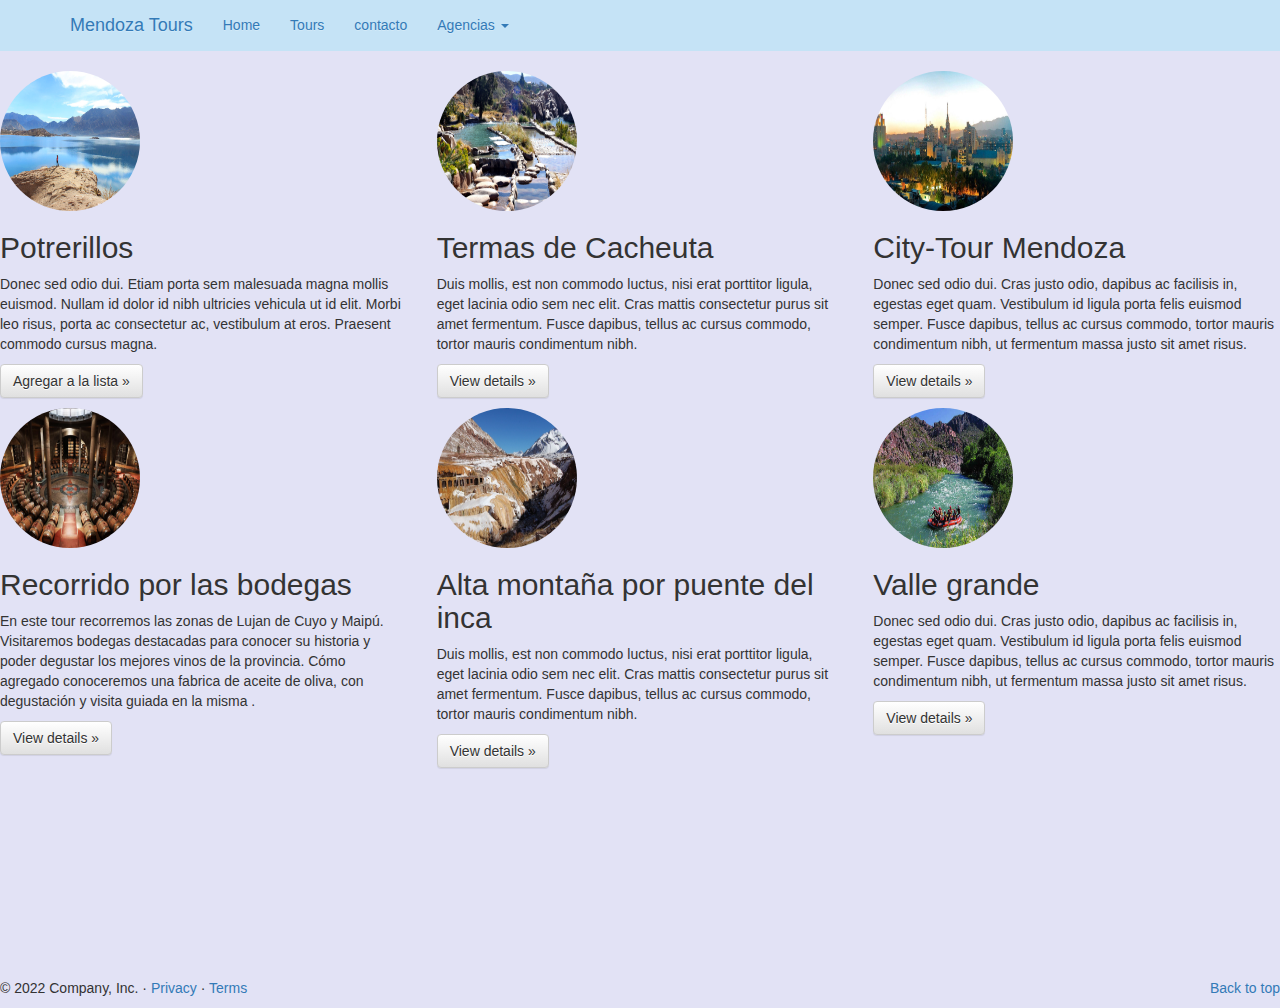
==== agencias.html @ 8c146cc8 "Primer commit sin mejoras" ====
<!DOCTYPE html>
<html lang="es">
<head>
    <meta charset="UTF-8">
    <meta http-equiv="X-UA-Compatible" content="IE=edge">
    <meta name="viewport" content="width=device-width, initial-scale=1.0">
    <title>Mendoza Tours</title>
    <link rel="stylesheet" href="css/bootstrap.min.css">
    <link rel="stylesheet" href="css/bootstrap-theme.min.css">
    <link rel="stylesheet" href="css/style.css">
</head>
<body>
    <div class="navbar-wrapper">
        <div>
    
          <nav class="navbar navbar-static-top">
            <div class="container">
              <div class="navbar-header">
                <button type="button" class="navbar-toggle collapsed" data-toggle="collapse" data-target="#navbar" aria-expanded="false" aria-controls="navbar">
                  <span class="sr-only">Toggle navigation</span>
                  <span class="icon-bar"></span>
                  <span class="icon-bar"></span>
                  <span class="icon-bar"></span>
                </button>
                <a class="navbar-brand" href="index.html">Mendoza Tours</a>
              </div>
              <div id="navbar" class="navbar-collapse collapse">
                <ul class="nav navbar-nav">
                  <li class="active"><a href="index.html">Home</a></li>
                  <li><a href="">Tours</a></li>
                  <li><a href="contacto.html">contacto</a></li>
                  <li class="dropdown">
                    <a href="#" class="dropdown-toggle" data-toggle="dropdown" role="button" aria-haspopup="true" aria-expanded="false">Agencias <span class="caret"></span></a>
                    <ul class="dropdown-menu">
                      <li><a href="https://mayasturismo.com.ar/">Mayas</a></li>
                      <li><a href="https://aymaramendoza.com.ar/contacto/">Aymara</a></li>
                      <li><a href="https://www.lozadaviajes.com/">Lozada</a></li>

                    </ul>
                  </li>
                </ul>
              </div>
            </div>
          </nav>
              
        </div>
    </div>

    <!-- Three columns of text below the carousel -->
    <div class="row">
        <div class="col-lg-4">
          <img class="img-circle" src="/imagenes/potrerillos3.jpg" alt="Generic placeholder image" width="140" height="140">
          <h2>Potrerillos</h2>
          <p>Donec sed odio dui. Etiam porta sem malesuada magna mollis euismod. Nullam id dolor id nibh ultricies vehicula ut id elit. Morbi leo risus, porta ac consectetur ac, vestibulum at eros. Praesent commodo cursus magna.</p>
          <p><a class="btn btn-default" href="#" role="button">Agregar a la lista »</a></p>
        </div><!-- /.col-lg-4 -->
        <div class="col-lg-4">
          <img class="img-circle" src="/imagenes/cacheuta.jpg" alt="Generic placeholder image" width="140" height="140">
          <h2>Termas de Cacheuta</h2>
          <p>Duis mollis, est non commodo luctus, nisi erat porttitor ligula, eget lacinia odio sem nec elit. Cras mattis consectetur purus sit amet fermentum. Fusce dapibus, tellus ac cursus commodo, tortor mauris condimentum nibh.</p>
          <p><a class="btn btn-default" href="#" role="button">View details »</a></p>
        </div><!-- /.col-lg-4 -->
        <div class="col-lg-4">
          <img class="img-circle" src="/imagenes/ciudad.jpg" alt="Generic placeholder image" width="140" height="140">
          <h2>City-Tour Mendoza</h2>
          <p>Donec sed odio dui. Cras justo odio, dapibus ac facilisis in, egestas eget quam. Vestibulum id ligula porta felis euismod semper. Fusce dapibus, tellus ac cursus commodo, tortor mauris condimentum nibh, ut fermentum massa justo sit amet risus.</p>
          <p><a class="btn btn-default" href="#" role="button">View details »</a></p>
        </div><!-- /.col-lg-4 -->
      </div><!-- /.row -->
          <!-- Three columns of text below the carousel -->
    <div class="row">
        <div class="col-lg-4">
          <img class="img-circle" src="/imagenes/bodega.jpg" alt="Generic placeholder image" width="140" height="140">
          <h2>Recorrido por las bodegas</h2>
          <p>En este tour recorremos las zonas de Lujan de Cuyo y Maipú. Visitaremos bodegas destacadas para conocer su historia y poder degustar los mejores vinos de la provincia. Cómo agregado conoceremos una fabrica de aceite de oliva, con degustación y visita guiada en la misma .</p>
          <p><a class="btn btn-default" href="#" role="button">View details »</a></p>
        </div><!-- /.col-lg-4 -->
        <div class="col-lg-4">
          <img class="img-circle" src="/imagenes/puentedelinca.jpg" alt="Generic placeholder image" width="140" height="140">
          <h2>Alta montaña por puente del inca</h2>
          <p>Duis mollis, est non commodo luctus, nisi erat porttitor ligula, eget lacinia odio sem nec elit. Cras mattis consectetur purus sit amet fermentum. Fusce dapibus, tellus ac cursus commodo, tortor mauris condimentum nibh.</p>
          <p><a class="btn btn-default" href="#" role="button">View details »</a></p>
        </div><!-- /.col-lg-4 -->
        <div class="col-lg-4">
          <img class="img-circle" src="/imagenes/vallegrande.jpg" alt="Generic placeholder image" width="140" height="140">
          <h2>Valle grande</h2>
          <p>Donec sed odio dui. Cras justo odio, dapibus ac facilisis in, egestas eget quam. Vestibulum id ligula porta felis euismod semper. Fusce dapibus, tellus ac cursus commodo, tortor mauris condimentum nibh, ut fermentum massa justo sit amet risus.</p>
          <p><a class="btn btn-default" href="#" role="button">View details »</a></p>
        </div><!-- /.col-lg-4 -->
      </div><!-- /.row -->

      <footer class="margin-top-300">
        <p class="pull-right"><a href="#">Back to top</a></p>
        <p>© 2022 Company, Inc. · <a href="#">Privacy</a> · <a href="#">Terms</a></p>

      </footer>



    <script src="https://code.jquery.com/jquery-3.6.1.min.js" integrity="sha256-o88AwQnZB+VDvE9tvIXrMQaPlFFSUTR+nldQm1LuPXQ=" crossorigin="anonymous"></script>


              <script src="/js/bootstrap.min.js"></script>
</body>
</html>
---- css/style.css ----
.margin-bottom-sm{
    margin-bottom: 20px;
}
.margin-bottom-0 {
    margin-bottom: 0;
}
.navbar{
    background-color: rgba(7, 238, 255, 0.13);
}

.carousel .carousel-inner .item{
    max-height: 400px;
}

.carousel .carousel-inner .item img{
    width: 100%;

}
.margin-left {
    margin-block-end: 10px;

}

body {
    background-color: rgba(7, 7, 168, 0.116);
}
.margin-top-30{
    margin-top: 30px;
}
.margin-top-300{
    margin-top: 200px;
}
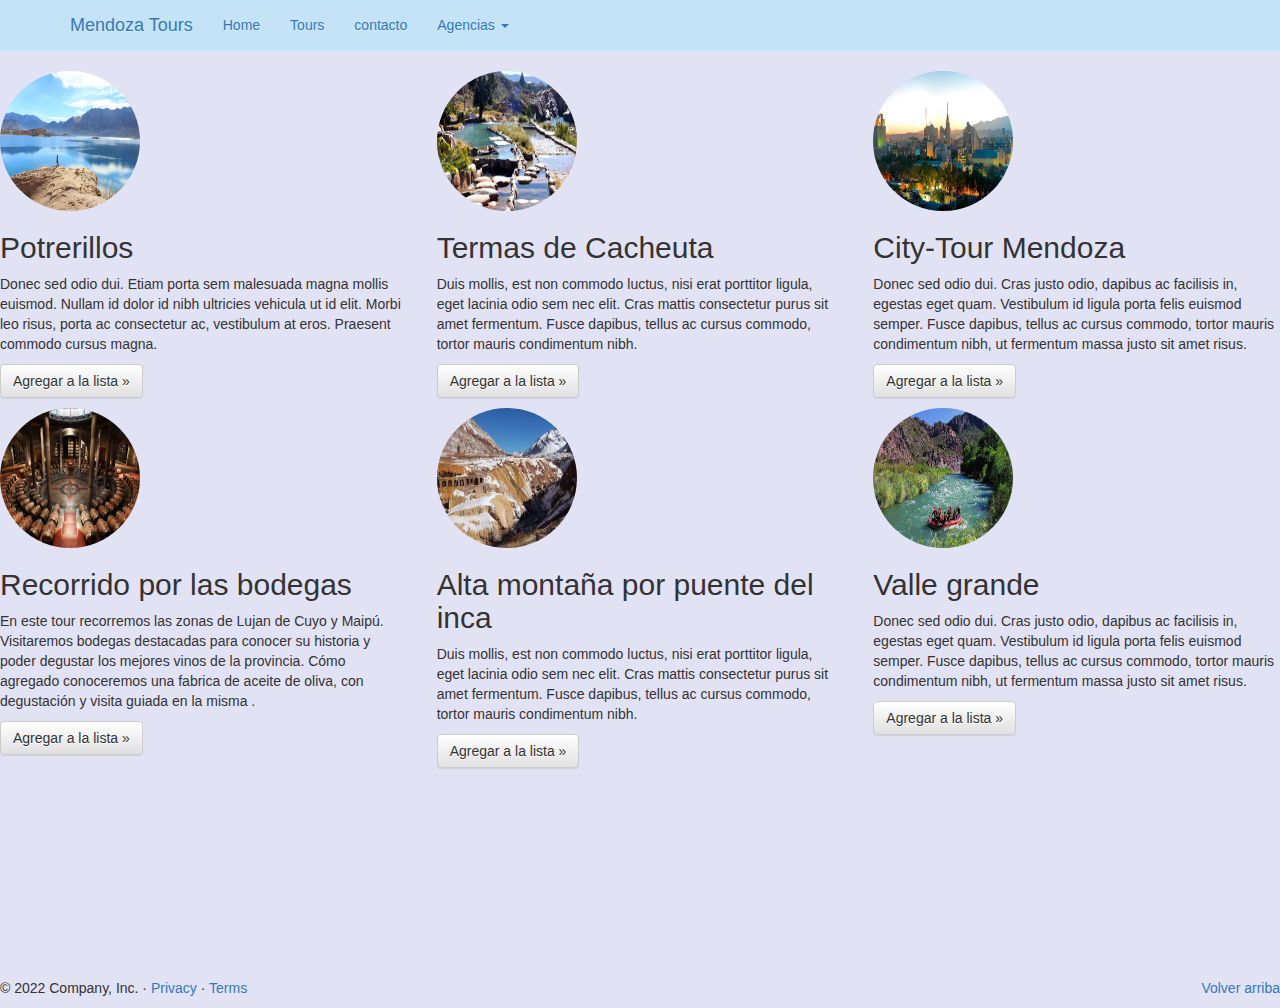
==== commit bb754028: "Correccion de la barra-Carousel funcionando" ====
--- a/agencias.html
+++ b/agencias.html
@@ -58,13 +58,13 @@
           <img class="img-circle" src="/imagenes/cacheuta.jpg" alt="Generic placeholder image" width="140" height="140">
           <h2>Termas de Cacheuta</h2>
           <p>Duis mollis, est non commodo luctus, nisi erat porttitor ligula, eget lacinia odio sem nec elit. Cras mattis consectetur purus sit amet fermentum. Fusce dapibus, tellus ac cursus commodo, tortor mauris condimentum nibh.</p>
-          <p><a class="btn btn-default" href="#" role="button">View details »</a></p>
+          <p><a class="btn btn-default" href="#" role="button">Agregar a la lista »</a></p>
         </div><!-- /.col-lg-4 -->
         <div class="col-lg-4">
           <img class="img-circle" src="/imagenes/ciudad.jpg" alt="Generic placeholder image" width="140" height="140">
           <h2>City-Tour Mendoza</h2>
           <p>Donec sed odio dui. Cras justo odio, dapibus ac facilisis in, egestas eget quam. Vestibulum id ligula porta felis euismod semper. Fusce dapibus, tellus ac cursus commodo, tortor mauris condimentum nibh, ut fermentum massa justo sit amet risus.</p>
-          <p><a class="btn btn-default" href="#" role="button">View details »</a></p>
+          <p><a class="btn btn-default" href="#" role="button">Agregar a la lista »</a></p>
         </div><!-- /.col-lg-4 -->
       </div><!-- /.row -->
           <!-- Three columns of text below the carousel -->
@@ -73,24 +73,24 @@
           <img class="img-circle" src="/imagenes/bodega.jpg" alt="Generic placeholder image" width="140" height="140">
           <h2>Recorrido por las bodegas</h2>
           <p>En este tour recorremos las zonas de Lujan de Cuyo y Maipú. Visitaremos bodegas destacadas para conocer su historia y poder degustar los mejores vinos de la provincia. Cómo agregado conoceremos una fabrica de aceite de oliva, con degustación y visita guiada en la misma .</p>
-          <p><a class="btn btn-default" href="#" role="button">View details »</a></p>
+          <p><a class="btn btn-default" href="#" role="button">Agregar a la lista »</a></p>
         </div><!-- /.col-lg-4 -->
         <div class="col-lg-4">
           <img class="img-circle" src="/imagenes/puentedelinca.jpg" alt="Generic placeholder image" width="140" height="140">
           <h2>Alta montaña por puente del inca</h2>
           <p>Duis mollis, est non commodo luctus, nisi erat porttitor ligula, eget lacinia odio sem nec elit. Cras mattis consectetur purus sit amet fermentum. Fusce dapibus, tellus ac cursus commodo, tortor mauris condimentum nibh.</p>
-          <p><a class="btn btn-default" href="#" role="button">View details »</a></p>
+          <p><a class="btn btn-default" href="#" role="button">Agregar a la lista »</a></p>
         </div><!-- /.col-lg-4 -->
         <div class="col-lg-4">
           <img class="img-circle" src="/imagenes/vallegrande.jpg" alt="Generic placeholder image" width="140" height="140">
           <h2>Valle grande</h2>
           <p>Donec sed odio dui. Cras justo odio, dapibus ac facilisis in, egestas eget quam. Vestibulum id ligula porta felis euismod semper. Fusce dapibus, tellus ac cursus commodo, tortor mauris condimentum nibh, ut fermentum massa justo sit amet risus.</p>
-          <p><a class="btn btn-default" href="#" role="button">View details »</a></p>
+          <p><a class="btn btn-default" href="#" role="button">Agregar a la lista »</a></p>
         </div><!-- /.col-lg-4 -->
       </div><!-- /.row -->
 
       <footer class="margin-top-300">
-        <p class="pull-right"><a href="#">Back to top</a></p>
+        <p class="pull-right"><a href="#">Volver arriba</a></p>
         <p>© 2022 Company, Inc. · <a href="#">Privacy</a> · <a href="#">Terms</a></p>
 
       </footer>
--- a/css/style.css
+++ b/css/style.css
@@ -31,4 +31,9 @@
     margin-top: 200px;
 }
 
+.icon-bar {
+    background-color:  rgba(9, 27, 190, 0.651);
+}
 
+
+
